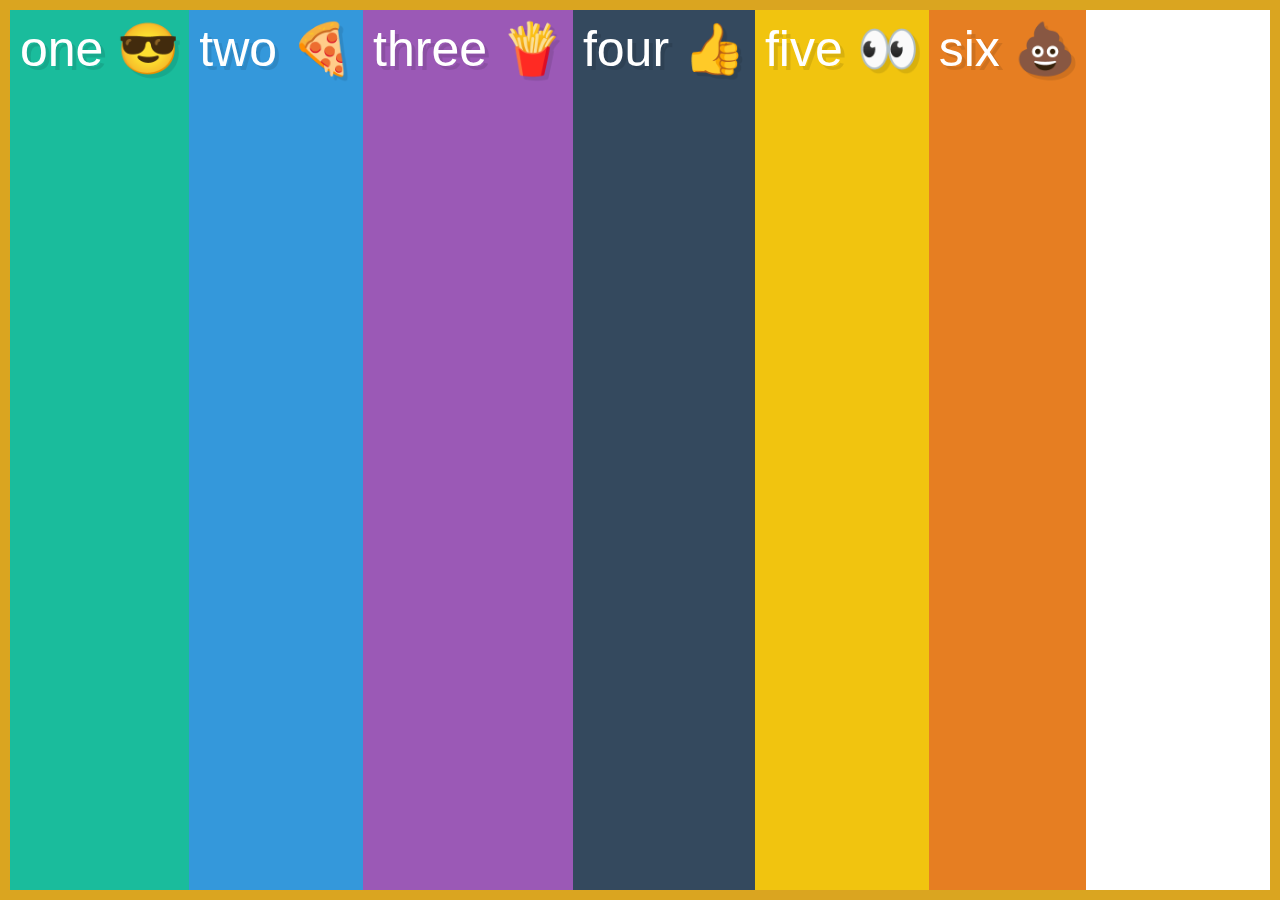
==== 03-flex-wrapping-and-columns/index.html @ 464a5c01 "03: Flex wrap (Starter code)" ====
<!doctype html>
<html lang="en">
<head>
  <meta charset="UTF-8">
  <title>FlexBox Tutorial</title>
  <link rel="stylesheet" href="style.css">
</head>
<body>

  <div class="container">
    <div class="box box1">one 😎</div>
    <div class="box box2">two 🍕</div>
    <div class="box box3">three 🍟</div>
    <div class="box box4">four 👍</div>
    <div class="box box5">five 👀</div>
    <div class="box box6">six 💩</div>
  </div>

</body>
</html>
---- 03-flex-wrapping-and-columns/style.css ----
/* CSS Normalize */
article,aside,details,figcaption,figure,footer,header,hgroup,nav,section,summary{display:block;}audio,canvas,video{display:inline-block;}audio:not([controls]){display:none;height:0;}[hidden]{display:none;}html{font-family:sans-serif;-webkit-text-size-adjust:100%;-ms-text-size-adjust:100%;}a:focus{outline:thin dotted;}a:active,a:hover{outline:0;}h1{font-size:2em;}abbr[title]{border-bottom:1px dotted;}b,strong{font-weight:700;}dfn{font-style:italic;}mark{background:#ff0;color:#000;}code,kbd,pre,samp{font-family:monospace, serif;font-size:1em;}pre{white-space:pre-wrap;word-wrap:break-word;}q{quotes:\201C \201D \2018 \2019;}small{font-size:80%;}sub,sup{font-size:75%;line-height:0;position:relative;vertical-align:baseline;}sup{top:-.5em;}sub{bottom:-.25em;}img{border:0;}svg:not(:root){overflow:hidden;}fieldset{border:1px solid silver;margin:0 2px;padding:.35em .625em .75em;}button,input,select,textarea{font-family:inherit;font-size:100%;margin:0;}button,input{line-height:normal;}button,html input[type=button],/* 1 */
input[type=reset],input[type=submit]{-webkit-appearance:button;cursor:pointer;}button[disabled],input[disabled]{cursor:default;}input[type=checkbox],input[type=radio]{box-sizing:border-box;padding:0;}input[type=search]{-webkit-appearance:textfield;-moz-box-sizing:content-box;-webkit-box-sizing:content-box;box-sizing:content-box;}input[type=search]::-webkit-search-cancel-button,input[type=search]::-webkit-search-decoration{-webkit-appearance:none;}textarea{overflow:auto;vertical-align:top;}table{border-collapse:collapse;border-spacing:0;}body,figure{margin:0;}legend,button::-moz-focus-inner,input::-moz-focus-inner{border:0;padding:0;}

/* Box-sizing border-box */
* { -moz-box-sizing: border-box; -webkit-box-sizing: border-box; box-sizing: border-box; }


/* Some default styles to make each box visible */
.box {
  color:white;
  font-size: 50px;
  text-align: center;
  text-shadow:4px 4px 0 rgba(0,0,0,0.1);
  padding:10px;
}

/* Colours for each box */
.box1 { background:#1abc9c;}
.box2 { background:#3498db;}
.box3 { background:#9b59b6;}
.box4 { background:#34495e;}
.box5 { background:#f1c40f;}
.box6 { background:#e67e22;}
.box7 { background:#e74c3c;}
.box8 { background:#bdc3c7;}
.box9 { background:#2ecc71;}
.box10 { background:#16a085;}


/* We start writing out flexbox here. The above is just page setup */
.container {
  display:flex;
  border:10px solid goldenrod;
  height:100vh;
}
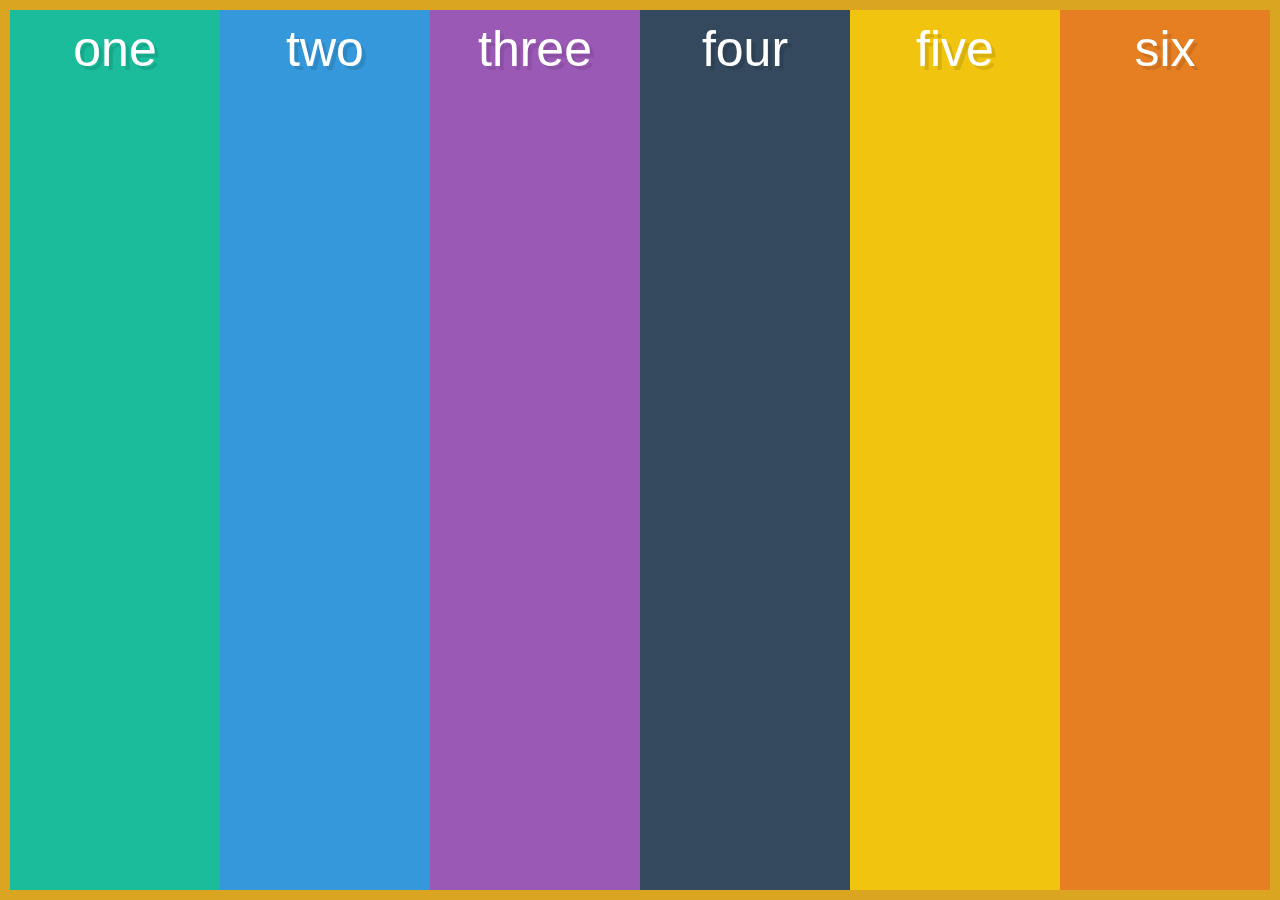
==== commit 69353dda: "03: Flex wrap (nowrap default value)" ====
--- a/03-flex-wrapping-and-columns/index.html
+++ b/03-flex-wrapping-and-columns/index.html
@@ -8,12 +8,12 @@
 <body>
 
   <div class="container">
-    <div class="box box1">one 😎</div>
-    <div class="box box2">two 🍕</div>
-    <div class="box box3">three 🍟</div>
-    <div class="box box4">four 👍</div>
-    <div class="box box5">five 👀</div>
-    <div class="box box6">six 💩</div>
+    <div class="box box1">one</div>
+    <div class="box box2">two</div>
+    <div class="box box3">three</div>
+    <div class="box box4">four</div>
+    <div class="box box5">five</div>
+    <div class="box box6">six</div>
   </div>
 
 </body>
--- a/03-flex-wrapping-and-columns/style.css
+++ b/03-flex-wrapping-and-columns/style.css
@@ -33,4 +33,9 @@
   display:flex;
   border:10px solid goldenrod;
   height:100vh;
+  flex-wrap: nowrap; /* default! */
 }
+
+.box {
+  width: 500px;
+}
